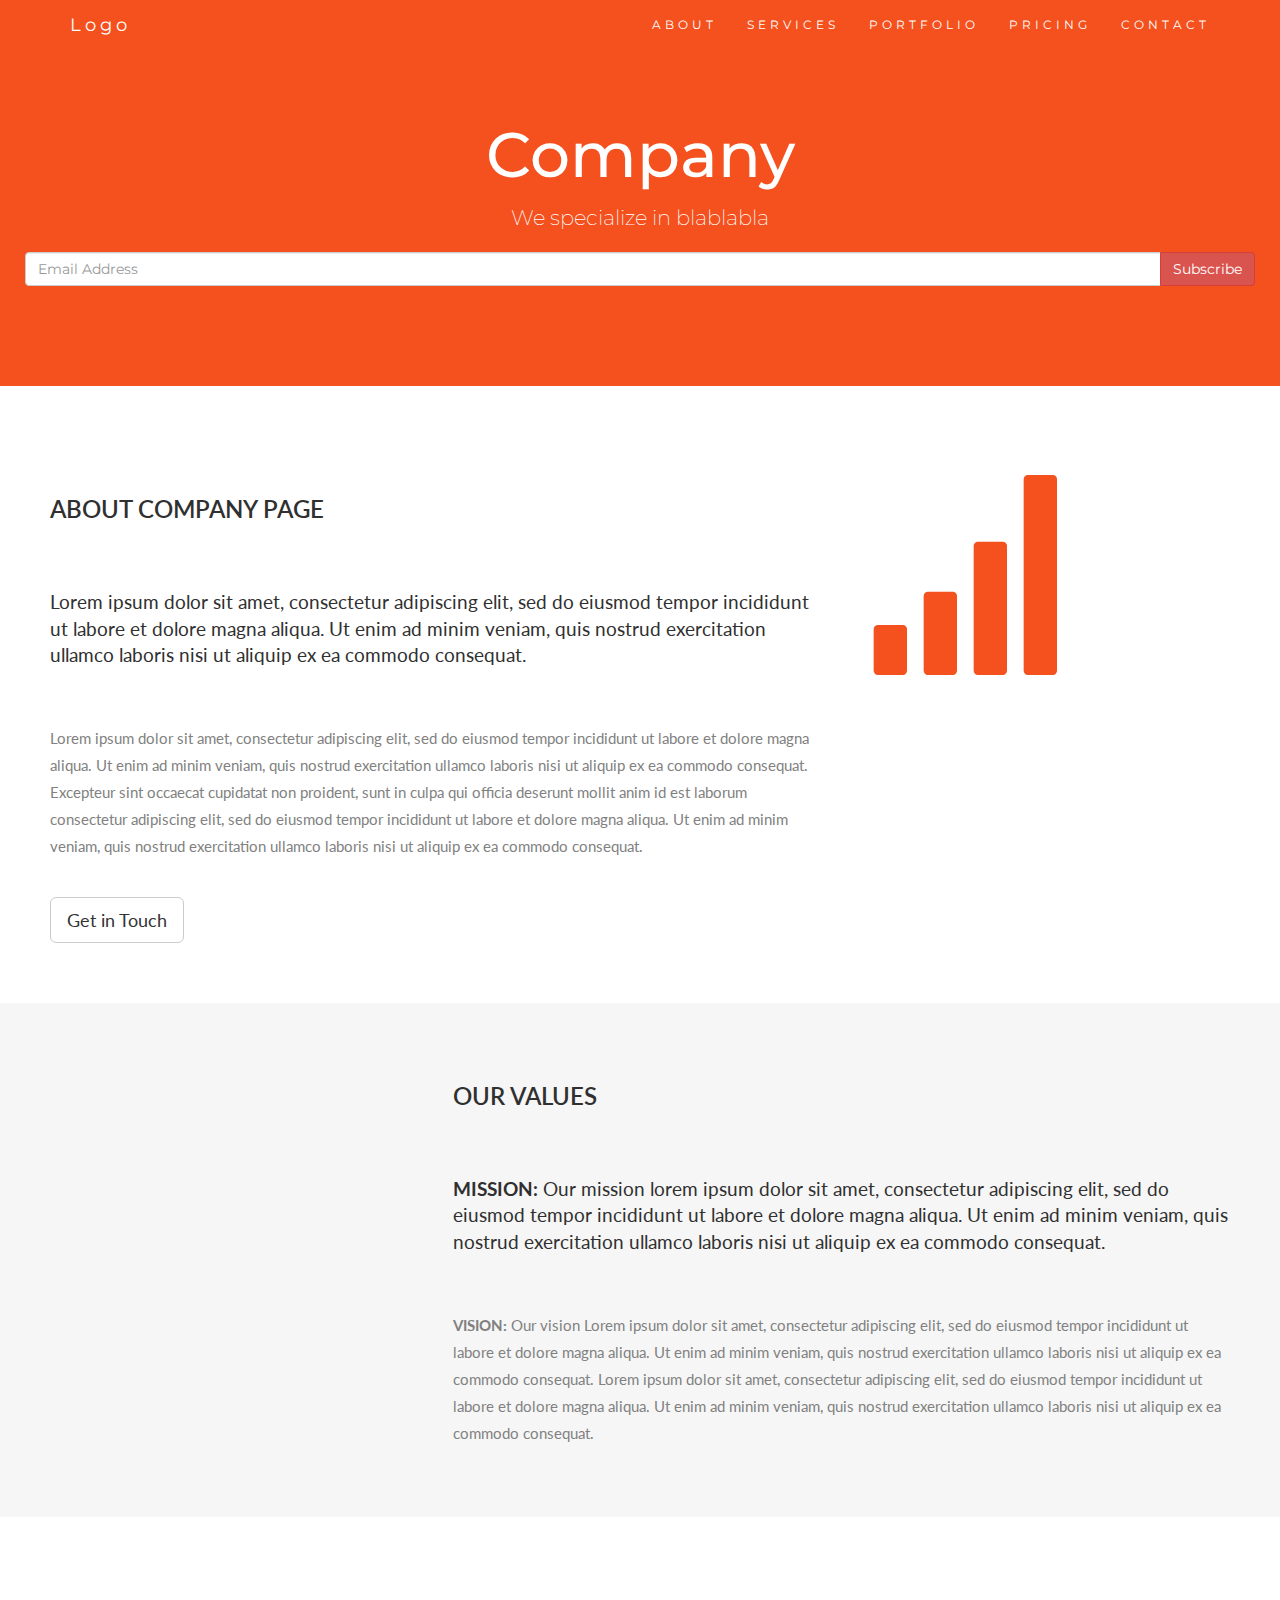
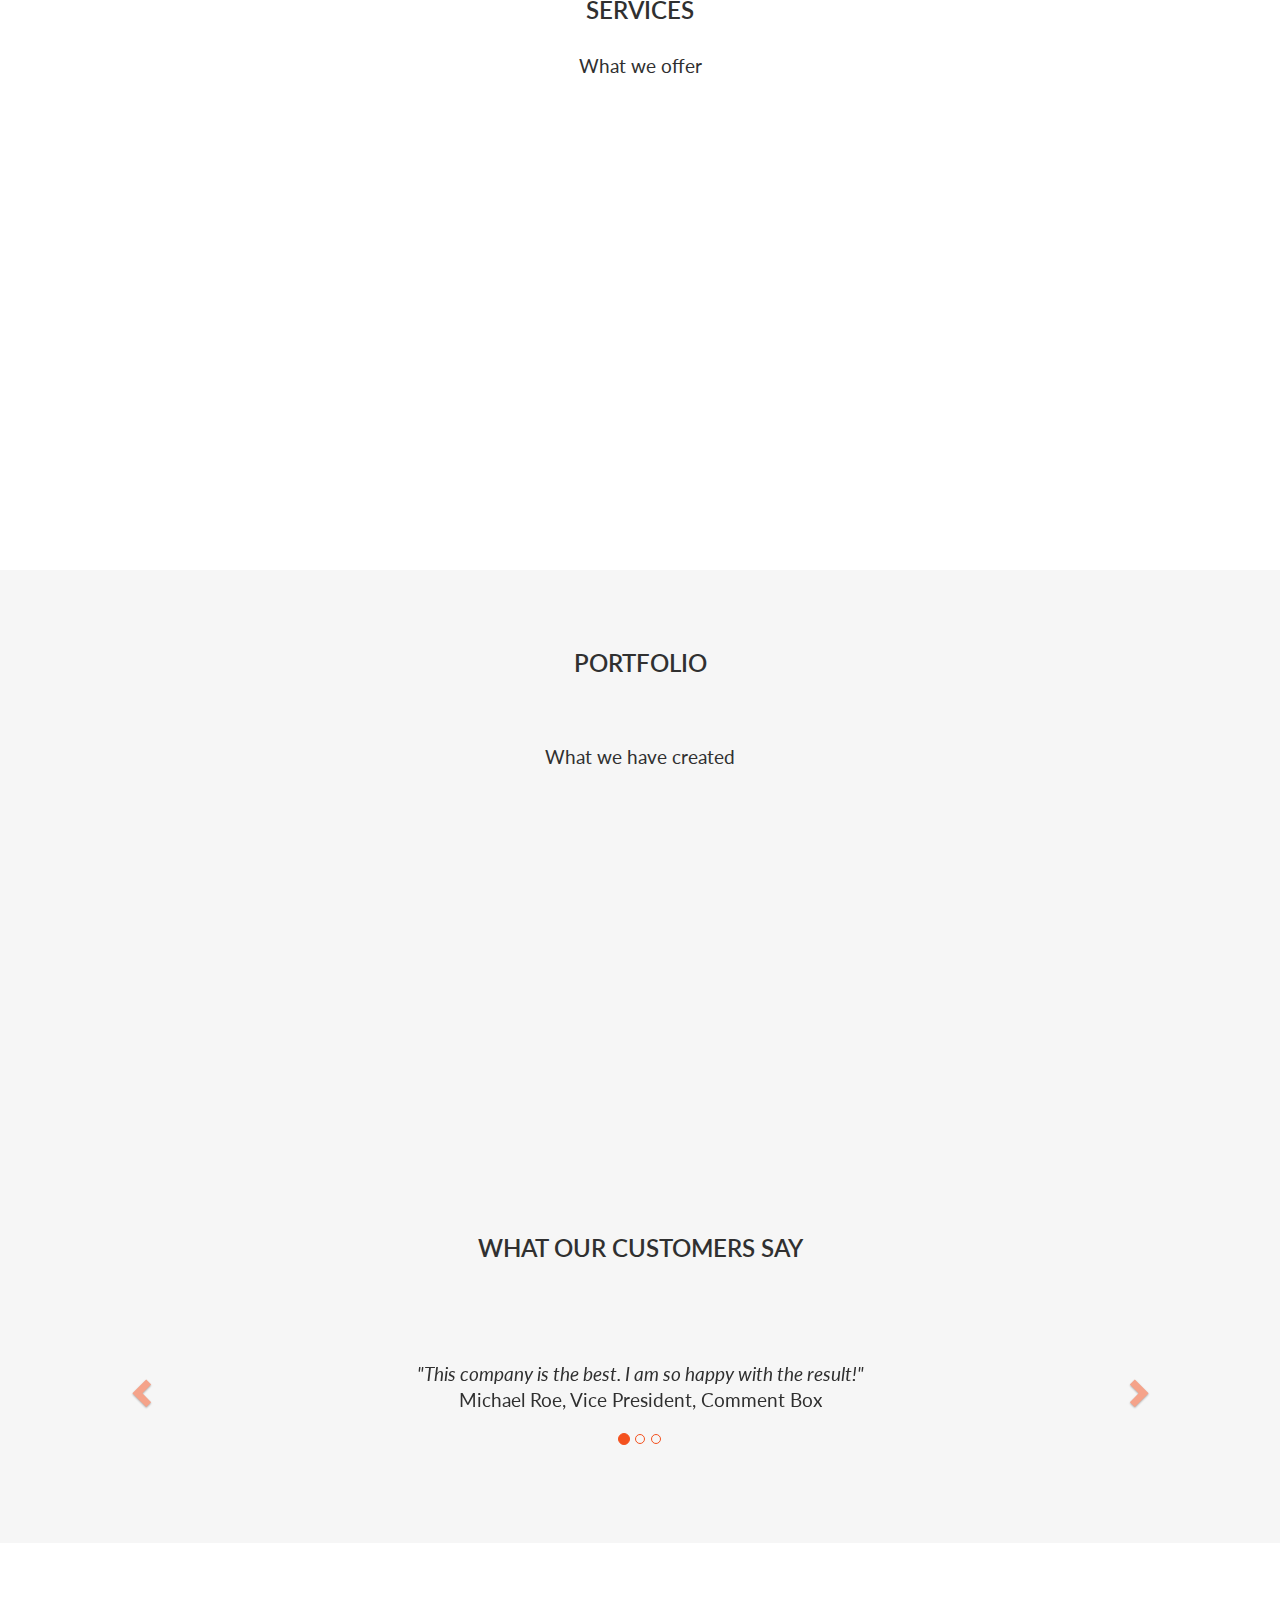
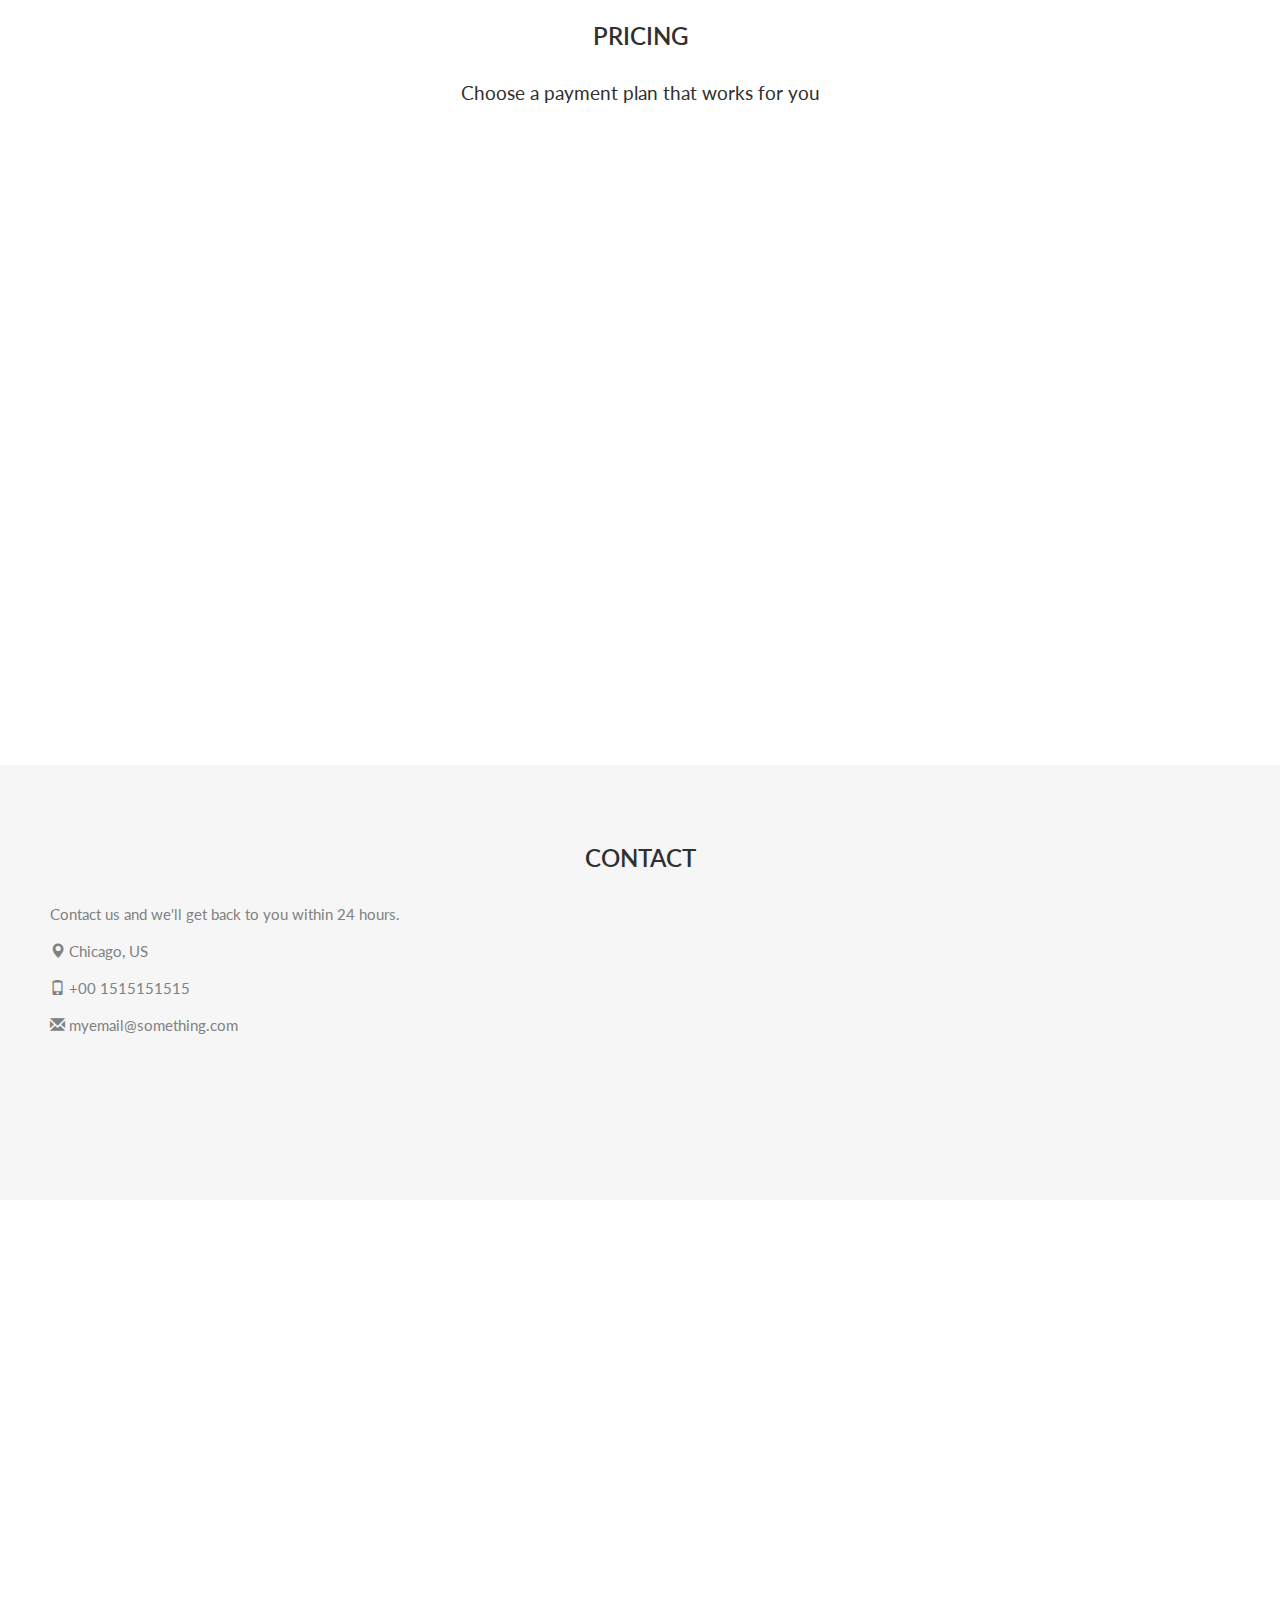
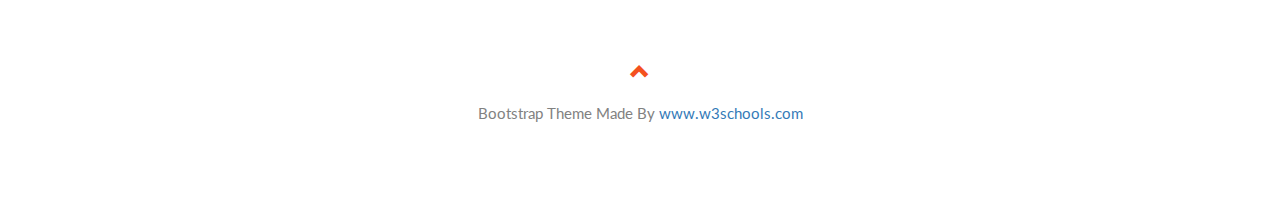
==== template_from_w3.html @ d969f8ed "Add template from w3schools" ====
<!DOCTYPE html>
<html lang="en">
<head>
  <!-- Theme Made By www.w3schools.com - No Copyright -->
  <title>Bootstrap Theme Company Page</title>
  <meta charset="utf-8">
  <meta name="viewport" content="width=device-width, initial-scale=1">
  <link rel="stylesheet" href="https://maxcdn.bootstrapcdn.com/bootstrap/3.3.7/css/bootstrap.min.css">
  <link href="https://fonts.googleapis.com/css?family=Montserrat" rel="stylesheet" type="text/css">
  <link href="https://fonts.googleapis.com/css?family=Lato" rel="stylesheet" type="text/css">
  <script src="https://ajax.googleapis.com/ajax/libs/jquery/3.3.1/jquery.min.js"></script>
  <script src="https://maxcdn.bootstrapcdn.com/bootstrap/3.3.7/js/bootstrap.min.js"></script>
  <style>
  body {
      font: 400 15px Lato, sans-serif;
      line-height: 1.8;
      color: #818181;
  }
  h2 {
      font-size: 24px;
      text-transform: uppercase;
      color: #303030;
      font-weight: 600;
      margin-bottom: 30px;
  }
  h4 {
      font-size: 19px;
      line-height: 1.375em;
      color: #303030;
      font-weight: 400;
      margin-bottom: 30px;
  }
  .jumbotron {
      background-color: #f4511e;
      color: #fff;
      padding: 100px 25px;
      font-family: Montserrat, sans-serif;
  }
  .container-fluid {
      padding: 60px 50px;
  }
  .bg-grey {
      background-color: #f6f6f6;
  }
  .logo-small {
      color: #f4511e;
      font-size: 50px;
  }
  .logo {
      color: #f4511e;
      font-size: 200px;
  }
  .thumbnail {
      padding: 0 0 15px 0;
      border: none;
      border-radius: 0;
  }
  .thumbnail img {
      width: 100%;
      height: 100%;
      margin-bottom: 10px;
  }
  .carousel-control.right, .carousel-control.left {
      background-image: none;
      color: #f4511e;
  }
  .carousel-indicators li {
      border-color: #f4511e;
  }
  .carousel-indicators li.active {
      background-color: #f4511e;
  }
  .item h4 {
      font-size: 19px;
      line-height: 1.375em;
      font-weight: 400;
      font-style: italic;
      margin: 70px 0;
  }
  .item span {
      font-style: normal;
  }
  .panel {
      border: 1px solid #f4511e;
      border-radius:0 !important;
      transition: box-shadow 0.5s;
  }
  .panel:hover {
      box-shadow: 5px 0px 40px rgba(0,0,0, .2);
  }
  .panel-footer .btn:hover {
      border: 1px solid #f4511e;
      background-color: #fff !important;
      color: #f4511e;
  }
  .panel-heading {
      color: #fff !important;
      background-color: #f4511e !important;
      padding: 25px;
      border-bottom: 1px solid transparent;
      border-top-left-radius: 0px;
      border-top-right-radius: 0px;
      border-bottom-left-radius: 0px;
      border-bottom-right-radius: 0px;
  }
  .panel-footer {
      background-color: white !important;
  }
  .panel-footer h3 {
      font-size: 32px;
  }
  .panel-footer h4 {
      color: #aaa;
      font-size: 14px;
  }
  .panel-footer .btn {
      margin: 15px 0;
      background-color: #f4511e;
      color: #fff;
  }
  .navbar {
      margin-bottom: 0;
      background-color: #f4511e;
      z-index: 9999;
      border: 0;
      font-size: 12px !important;
      line-height: 1.42857143 !important;
      letter-spacing: 4px;
      border-radius: 0;
      font-family: Montserrat, sans-serif;
  }
  .navbar li a, .navbar .navbar-brand {
      color: #fff !important;
  }
  .navbar-nav li a:hover, .navbar-nav li.active a {
      color: #f4511e !important;
      background-color: #fff !important;
  }
  .navbar-default .navbar-toggle {
      border-color: transparent;
      color: #fff !important;
  }
  footer .glyphicon {
      font-size: 20px;
      margin-bottom: 20px;
      color: #f4511e;
  }
  .slideanim {visibility:hidden;}
  .slide {
      animation-name: slide;
      -webkit-animation-name: slide;
      animation-duration: 1s;
      -webkit-animation-duration: 1s;
      visibility: visible;
  }
  @keyframes slide {
    0% {
      opacity: 0;
      transform: translateY(70%);
    }
    100% {
      opacity: 1;
      transform: translateY(0%);
    }
  }
  @-webkit-keyframes slide {
    0% {
      opacity: 0;
      -webkit-transform: translateY(70%);
    }
    100% {
      opacity: 1;
      -webkit-transform: translateY(0%);
    }
  }
  @media screen and (max-width: 768px) {
    .col-sm-4 {
      text-align: center;
      margin: 25px 0;
    }
    .btn-lg {
        width: 100%;
        margin-bottom: 35px;
    }
  }
  @media screen and (max-width: 480px) {
    .logo {
        font-size: 150px;
    }
  }
  </style>
</head>
<body id="myPage" data-spy="scroll" data-target=".navbar" data-offset="60">

<nav class="navbar navbar-default navbar-fixed-top">
  <div class="container">
    <div class="navbar-header">
      <button type="button" class="navbar-toggle" data-toggle="collapse" data-target="#myNavbar">
        <span class="icon-bar"></span>
        <span class="icon-bar"></span>
        <span class="icon-bar"></span>
      </button>
      <a class="navbar-brand" href="#myPage">Logo</a>
    </div>
    <div class="collapse navbar-collapse" id="myNavbar">
      <ul class="nav navbar-nav navbar-right">
        <li><a href="#about">ABOUT</a></li>
        <li><a href="#services">SERVICES</a></li>
        <li><a href="#portfolio">PORTFOLIO</a></li>
        <li><a href="#pricing">PRICING</a></li>
        <li><a href="#contact">CONTACT</a></li>
      </ul>
    </div>
  </div>
</nav>

<div class="jumbotron text-center">
  <h1>Company</h1>
  <p>We specialize in blablabla</p>
  <form>
    <div class="input-group">
      <input type="email" class="form-control" size="50" placeholder="Email Address" required>
      <div class="input-group-btn">
        <button type="button" class="btn btn-danger">Subscribe</button>
      </div>
    </div>
  </form>
</div>

<!-- Container (About Section) -->
<div id="about" class="container-fluid">
  <div class="row">
    <div class="col-sm-8">
      <h2>About Company Page</h2><br>
      <h4>Lorem ipsum dolor sit amet, consectetur adipiscing elit, sed do eiusmod tempor incididunt ut labore et dolore magna aliqua. Ut enim ad minim veniam, quis nostrud exercitation ullamco laboris nisi ut aliquip ex ea commodo consequat.</h4><br>
      <p>Lorem ipsum dolor sit amet, consectetur adipiscing elit, sed do eiusmod tempor incididunt ut labore et dolore magna aliqua. Ut enim ad minim veniam, quis nostrud exercitation ullamco laboris nisi ut aliquip ex ea commodo consequat. Excepteur sint occaecat cupidatat non proident, sunt in culpa qui officia deserunt mollit anim id est laborum consectetur adipiscing elit, sed do eiusmod tempor incididunt ut labore et dolore magna aliqua. Ut enim ad minim veniam, quis nostrud exercitation ullamco laboris nisi ut aliquip ex ea commodo consequat.</p>
      <br><button class="btn btn-default btn-lg">Get in Touch</button>
    </div>
    <div class="col-sm-4">
      <span class="glyphicon glyphicon-signal logo"></span>
    </div>
  </div>
</div>

<div class="container-fluid bg-grey">
  <div class="row">
    <div class="col-sm-4">
      <span class="glyphicon glyphicon-globe logo slideanim"></span>
    </div>
    <div class="col-sm-8">
      <h2>Our Values</h2><br>
      <h4><strong>MISSION:</strong> Our mission lorem ipsum dolor sit amet, consectetur adipiscing elit, sed do eiusmod tempor incididunt ut labore et dolore magna aliqua. Ut enim ad minim veniam, quis nostrud exercitation ullamco laboris nisi ut aliquip ex ea commodo consequat.</h4><br>
      <p><strong>VISION:</strong> Our vision Lorem ipsum dolor sit amet, consectetur adipiscing elit, sed do eiusmod tempor incididunt ut labore et dolore magna aliqua. Ut enim ad minim veniam, quis nostrud exercitation ullamco laboris nisi ut aliquip ex ea commodo consequat.
      Lorem ipsum dolor sit amet, consectetur adipiscing elit, sed do eiusmod tempor incididunt ut labore et dolore magna aliqua. Ut enim ad minim veniam, quis nostrud exercitation ullamco laboris nisi ut aliquip ex ea commodo consequat.</p>
    </div>
  </div>
</div>

<!-- Container (Services Section) -->
<div id="services" class="container-fluid text-center">
  <h2>SERVICES</h2>
  <h4>What we offer</h4>
  <br>
  <div class="row slideanim">
    <div class="col-sm-4">
      <span class="glyphicon glyphicon-off logo-small"></span>
      <h4>POWER</h4>
      <p>Lorem ipsum dolor sit amet..</p>
    </div>
    <div class="col-sm-4">
      <span class="glyphicon glyphicon-heart logo-small"></span>
      <h4>LOVE</h4>
      <p>Lorem ipsum dolor sit amet..</p>
    </div>
    <div class="col-sm-4">
      <span class="glyphicon glyphicon-lock logo-small"></span>
      <h4>JOB DONE</h4>
      <p>Lorem ipsum dolor sit amet..</p>
    </div>
  </div>
  <br><br>
  <div class="row slideanim">
    <div class="col-sm-4">
      <span class="glyphicon glyphicon-leaf logo-small"></span>
      <h4>GREEN</h4>
      <p>Lorem ipsum dolor sit amet..</p>
    </div>
    <div class="col-sm-4">
      <span class="glyphicon glyphicon-certificate logo-small"></span>
      <h4>CERTIFIED</h4>
      <p>Lorem ipsum dolor sit amet..</p>
    </div>
    <div class="col-sm-4">
      <span class="glyphicon glyphicon-wrench logo-small"></span>
      <h4 style="color:#303030;">HARD WORK</h4>
      <p>Lorem ipsum dolor sit amet..</p>
    </div>
  </div>
</div>

<!-- Container (Portfolio Section) -->
<div id="portfolio" class="container-fluid text-center bg-grey">
  <h2>Portfolio</h2><br>
  <h4>What we have created</h4>
  <div class="row text-center slideanim">
    <div class="col-sm-4">
      <div class="thumbnail">
        <img src="paris.jpg" alt="Paris" width="400" height="300">
        <p><strong>Paris</strong></p>
        <p>Yes, we built Paris</p>
      </div>
    </div>
    <div class="col-sm-4">
      <div class="thumbnail">
        <img src="newyork.jpg" alt="New York" width="400" height="300">
        <p><strong>New York</strong></p>
        <p>We built New York</p>
      </div>
    </div>
    <div class="col-sm-4">
      <div class="thumbnail">
        <img src="sanfran.jpg" alt="San Francisco" width="400" height="300">
        <p><strong>San Francisco</strong></p>
        <p>Yes, San Fran is ours</p>
      </div>
    </div>
  </div><br>

  <h2>What our customers say</h2>
  <div id="myCarousel" class="carousel slide text-center" data-ride="carousel">
    <!-- Indicators -->
    <ol class="carousel-indicators">
      <li data-target="#myCarousel" data-slide-to="0" class="active"></li>
      <li data-target="#myCarousel" data-slide-to="1"></li>
      <li data-target="#myCarousel" data-slide-to="2"></li>
    </ol>

    <!-- Wrapper for slides -->
    <div class="carousel-inner" role="listbox">
      <div class="item active">
        <h4>"This company is the best. I am so happy with the result!"<br><span>Michael Roe, Vice President, Comment Box</span></h4>
      </div>
      <div class="item">
        <h4>"One word... WOW!!"<br><span>John Doe, Salesman, Rep Inc</span></h4>
      </div>
      <div class="item">
        <h4>"Could I... BE any more happy with this company?"<br><span>Chandler Bing, Actor, FriendsAlot</span></h4>
      </div>
    </div>

    <!-- Left and right controls -->
    <a class="left carousel-control" href="#myCarousel" role="button" data-slide="prev">
      <span class="glyphicon glyphicon-chevron-left" aria-hidden="true"></span>
      <span class="sr-only">Previous</span>
    </a>
    <a class="right carousel-control" href="#myCarousel" role="button" data-slide="next">
      <span class="glyphicon glyphicon-chevron-right" aria-hidden="true"></span>
      <span class="sr-only">Next</span>
    </a>
  </div>
</div>

<!-- Container (Pricing Section) -->
<div id="pricing" class="container-fluid">
  <div class="text-center">
    <h2>Pricing</h2>
    <h4>Choose a payment plan that works for you</h4>
  </div>
  <div class="row slideanim">
    <div class="col-sm-4 col-xs-12">
      <div class="panel panel-default text-center">
        <div class="panel-heading">
          <h1>Basic</h1>
        </div>
        <div class="panel-body">
          <p><strong>20</strong> Lorem</p>
          <p><strong>15</strong> Ipsum</p>
          <p><strong>5</strong> Dolor</p>
          <p><strong>2</strong> Sit</p>
          <p><strong>Endless</strong> Amet</p>
        </div>
        <div class="panel-footer">
          <h3>$19</h3>
          <h4>per month</h4>
          <button class="btn btn-lg">Sign Up</button>
        </div>
      </div>
    </div>
    <div class="col-sm-4 col-xs-12">
      <div class="panel panel-default text-center">
        <div class="panel-heading">
          <h1>Pro</h1>
        </div>
        <div class="panel-body">
          <p><strong>50</strong> Lorem</p>
          <p><strong>25</strong> Ipsum</p>
          <p><strong>10</strong> Dolor</p>
          <p><strong>5</strong> Sit</p>
          <p><strong>Endless</strong> Amet</p>
        </div>
        <div class="panel-footer">
          <h3>$29</h3>
          <h4>per month</h4>
          <button class="btn btn-lg">Sign Up</button>
        </div>
      </div>
    </div>
    <div class="col-sm-4 col-xs-12">
      <div class="panel panel-default text-center">
        <div class="panel-heading">
          <h1>Premium</h1>
        </div>
        <div class="panel-body">
          <p><strong>100</strong> Lorem</p>
          <p><strong>50</strong> Ipsum</p>
          <p><strong>25</strong> Dolor</p>
          <p><strong>10</strong> Sit</p>
          <p><strong>Endless</strong> Amet</p>
        </div>
        <div class="panel-footer">
          <h3>$49</h3>
          <h4>per month</h4>
          <button class="btn btn-lg">Sign Up</button>
        </div>
      </div>
    </div>
  </div>
</div>

<!-- Container (Contact Section) -->
<div id="contact" class="container-fluid bg-grey">
  <h2 class="text-center">CONTACT</h2>
  <div class="row">
    <div class="col-sm-5">
      <p>Contact us and we'll get back to you within 24 hours.</p>
      <p><span class="glyphicon glyphicon-map-marker"></span> Chicago, US</p>
      <p><span class="glyphicon glyphicon-phone"></span> +00 1515151515</p>
      <p><span class="glyphicon glyphicon-envelope"></span> myemail@something.com</p>
    </div>
    <div class="col-sm-7 slideanim">
      <div class="row">
        <div class="col-sm-6 form-group">
          <input class="form-control" id="name" name="name" placeholder="Name" type="text" required>
        </div>
        <div class="col-sm-6 form-group">
          <input class="form-control" id="email" name="email" placeholder="Email" type="email" required>
        </div>
      </div>
      <textarea class="form-control" id="comments" name="comments" placeholder="Comment" rows="5"></textarea><br>
      <div class="row">
        <div class="col-sm-12 form-group">
          <button class="btn btn-default pull-right" type="submit">Send</button>
        </div>
      </div>
    </div>
  </div>
</div>

<!-- Add Google Maps -->
<div id="googleMap" style="height:400px;width:100%;"></div>
<script>
function myMap() {
var myCenter = new google.maps.LatLng(41.878114, -87.629798);
var mapProp = {center:myCenter, zoom:12, scrollwheel:false, draggable:false, mapTypeId:google.maps.MapTypeId.ROADMAP};
var map = new google.maps.Map(document.getElementById("googleMap"),mapProp);
var marker = new google.maps.Marker({position:myCenter});
marker.setMap(map);
}
</script>
<script src="https://maps.googleapis.com/maps/api/js?key=AIzaSyBu-916DdpKAjTmJNIgngS6HL_kDIKU0aU&callback=myMap"></script>
<!--
To use this code on your website, get a free API key from Google.
Read more at: https://www.w3schools.com/graphics/google_maps_basic.asp
-->

<footer class="container-fluid text-center">
  <a href="#myPage" title="To Top">
    <span class="glyphicon glyphicon-chevron-up"></span>
  </a>
  <p>Bootstrap Theme Made By <a href="https://www.w3schools.com" title="Visit w3schools">www.w3schools.com</a></p>
</footer>

<script>
$(document).ready(function(){
  // Add smooth scrolling to all links in navbar + footer link
  $(".navbar a, footer a[href='#myPage']").on('click', function(event) {
    // Make sure this.hash has a value before overriding default behavior
    if (this.hash !== "") {
      // Prevent default anchor click behavior
      event.preventDefault();

      // Store hash
      var hash = this.hash;

      // Using jQuery's animate() method to add smooth page scroll
      // The optional number (900) specifies the number of milliseconds it takes to scroll to the specified area
      $('html, body').animate({
        scrollTop: $(hash).offset().top
      }, 900, function(){

        // Add hash (#) to URL when done scrolling (default click behavior)
        window.location.hash = hash;
      });
    } // End if
  });

  $(window).scroll(function() {
    $(".slideanim").each(function(){
      var pos = $(this).offset().top;

      var winTop = $(window).scrollTop();
        if (pos < winTop + 600) {
          $(this).addClass("slide");
        }
    });
  });
})
</script>

</body>
</html>
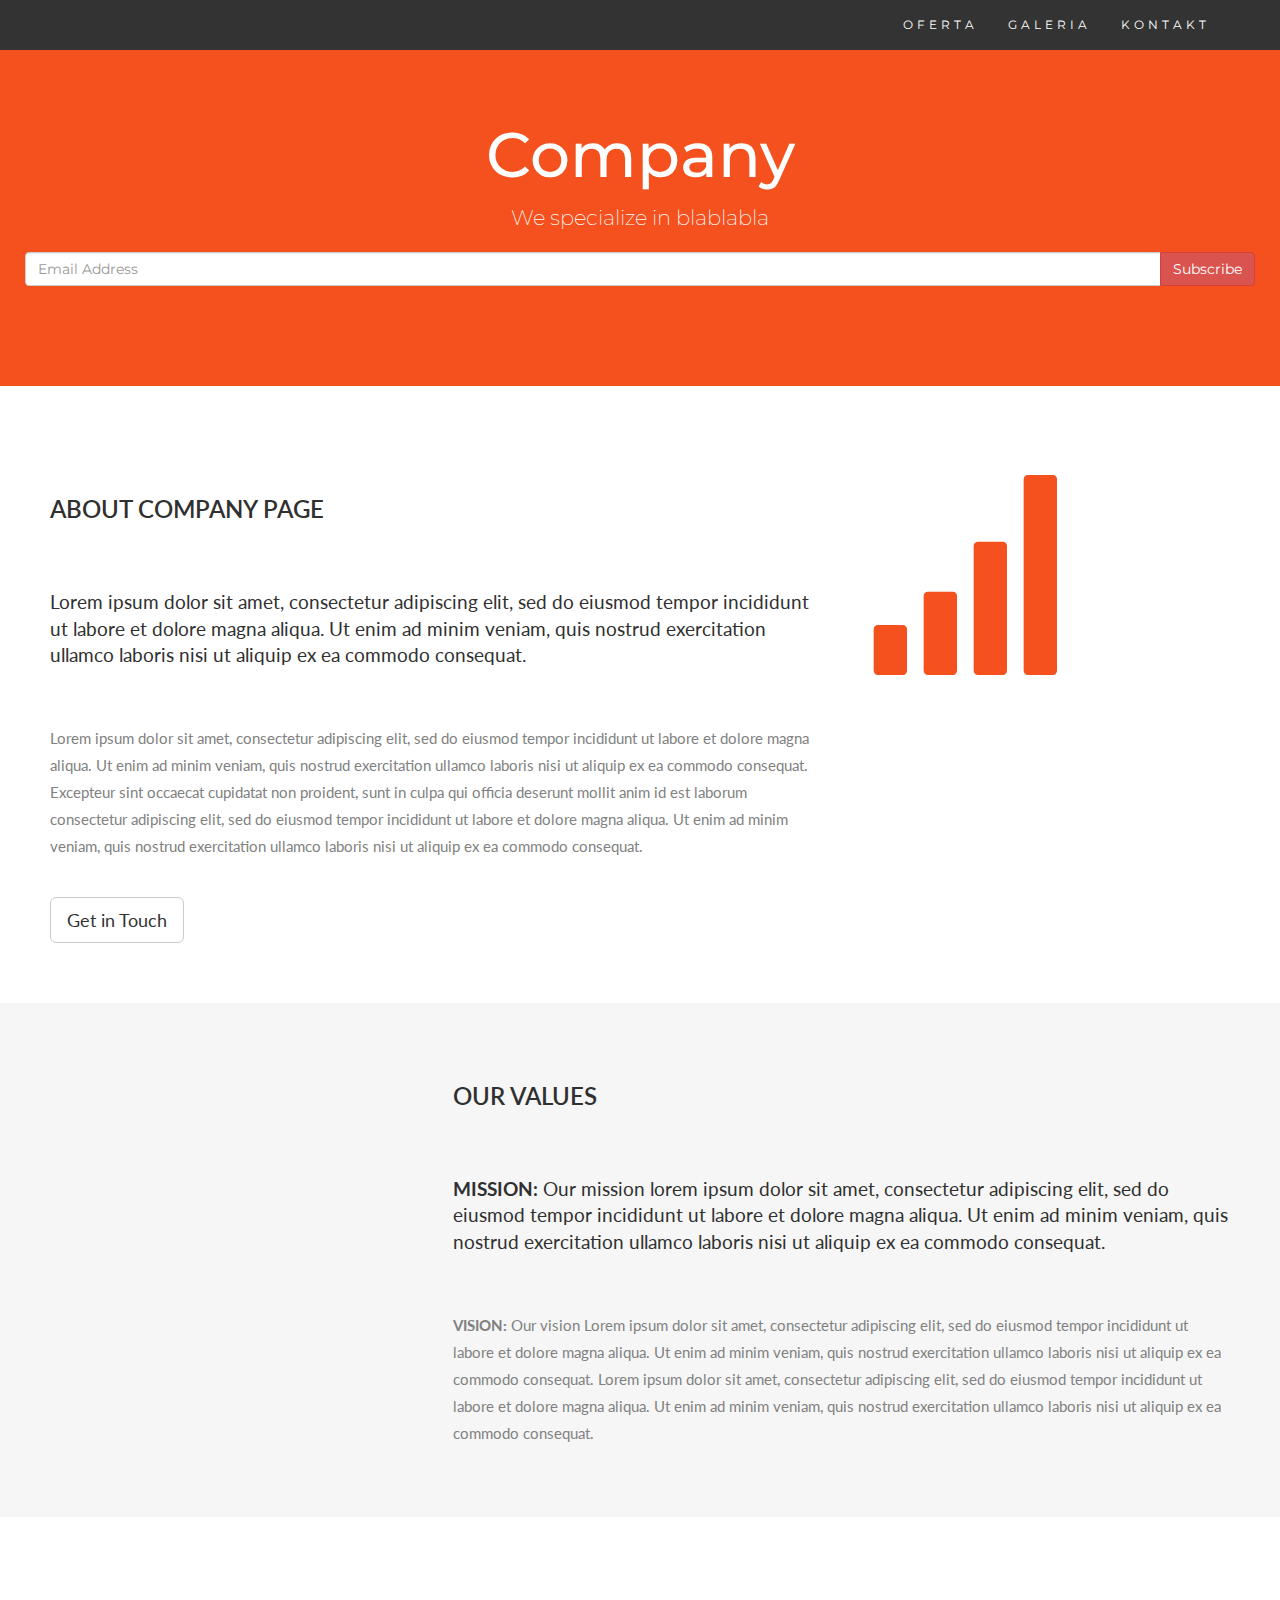
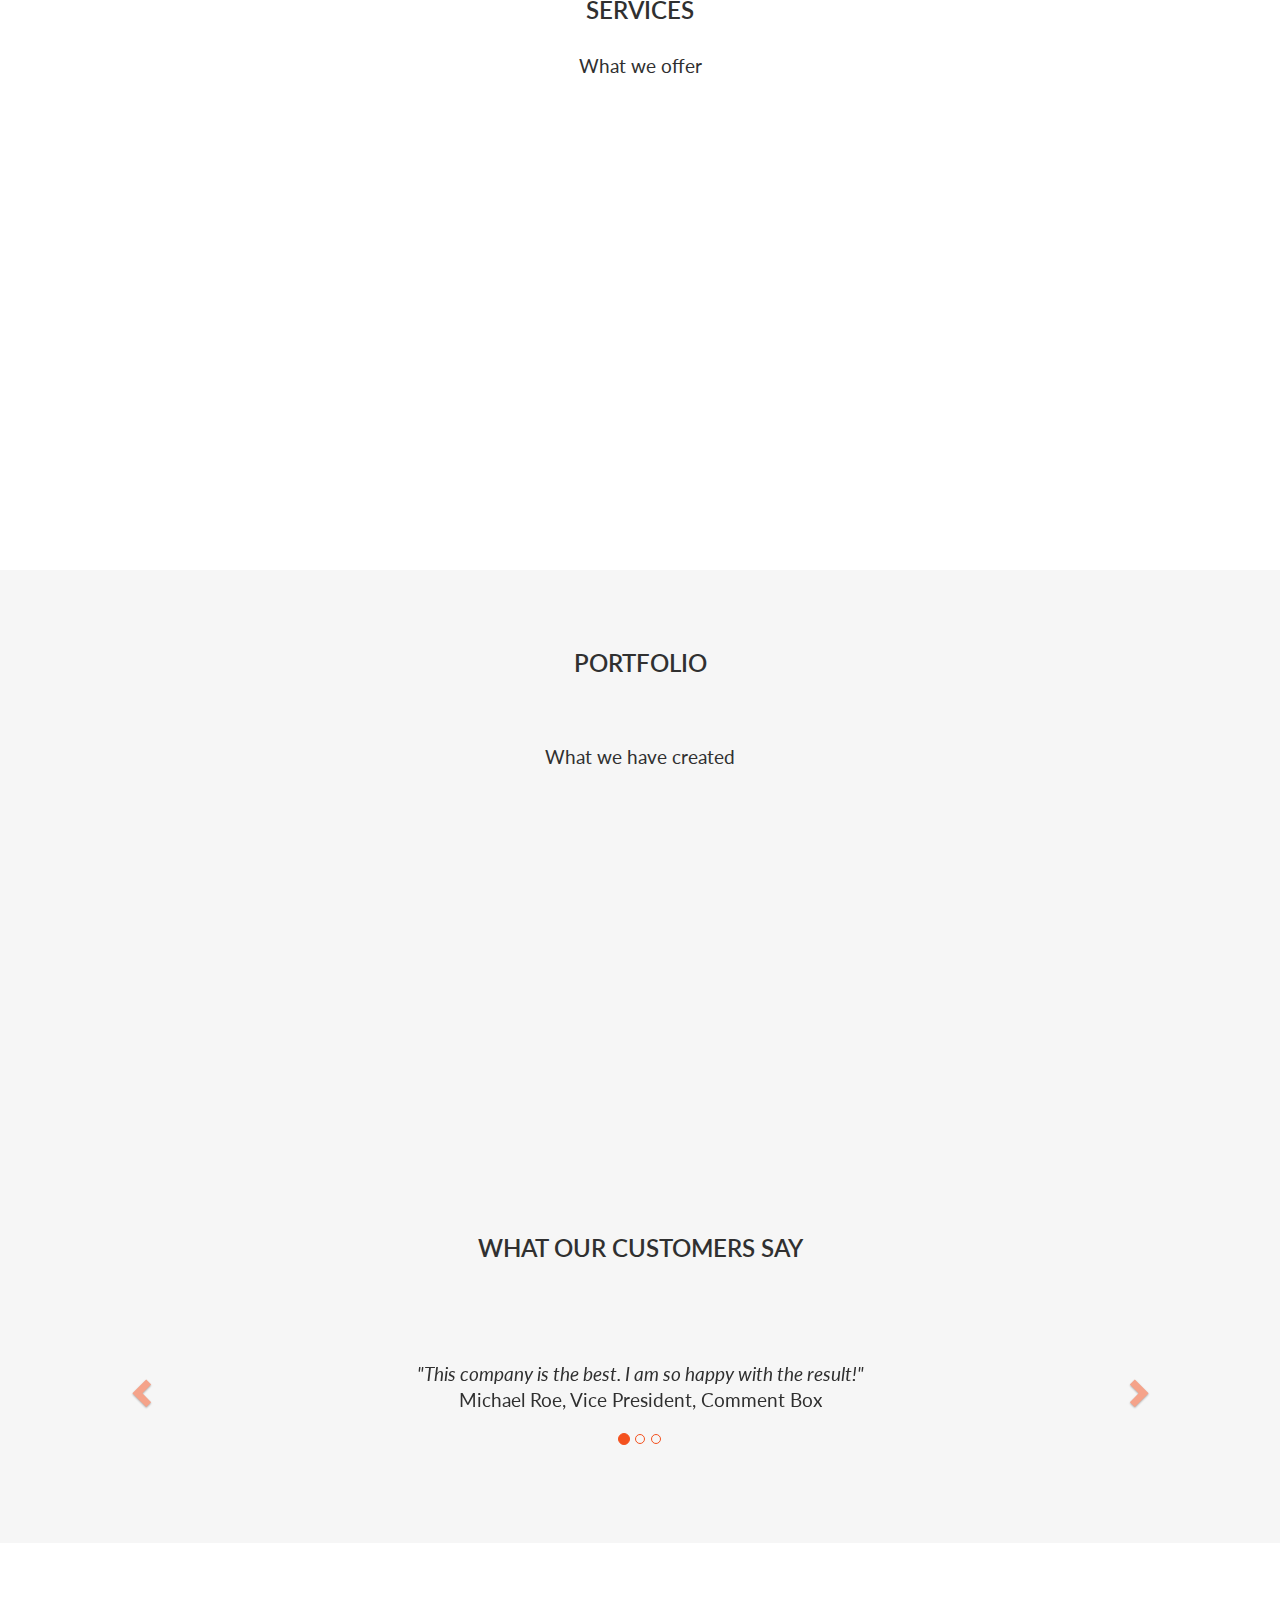
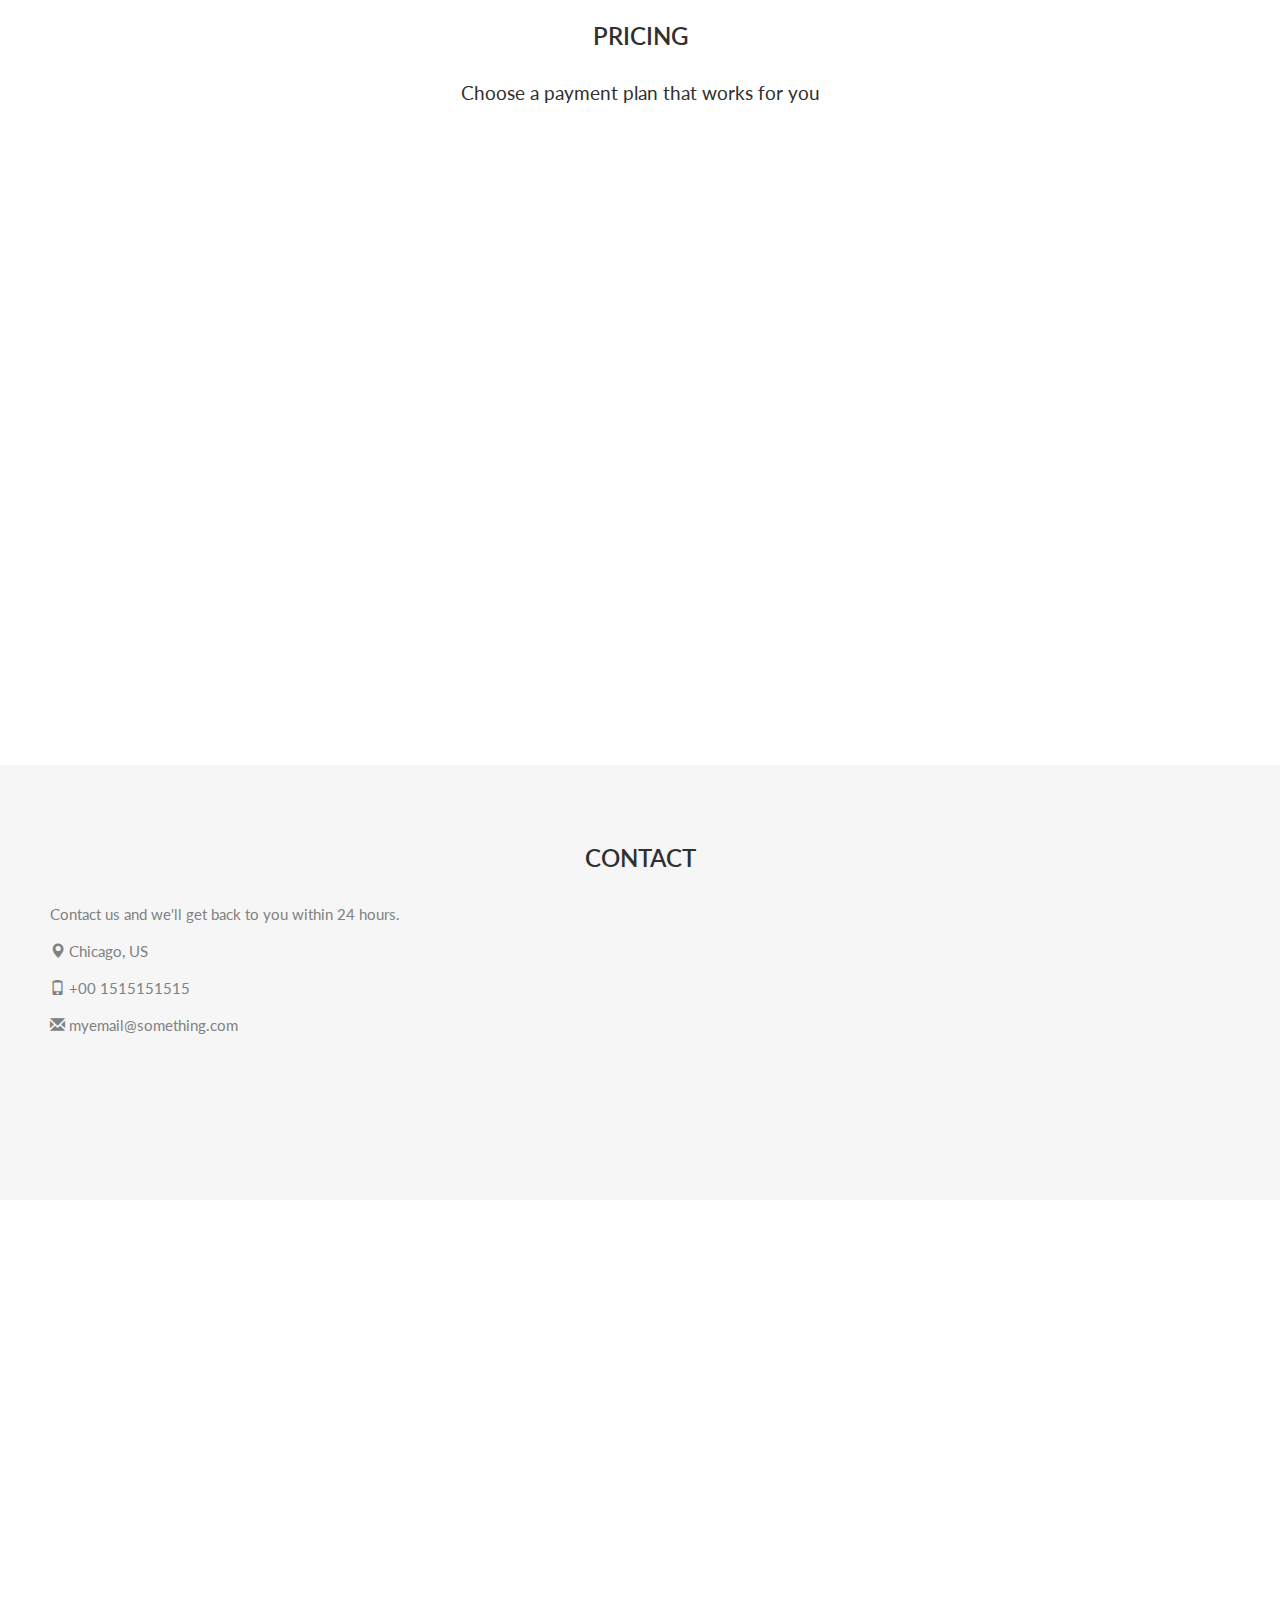
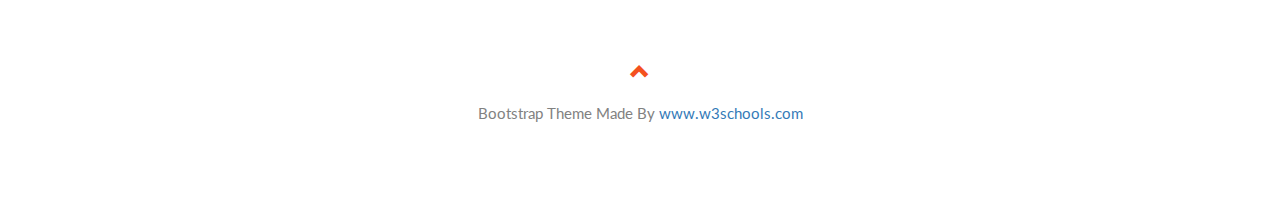
==== commit fd023b0e: "Navbar changes" ====
--- a/template_from_w3.html
+++ b/template_from_w3.html
@@ -1,8 +1,7 @@
 <!DOCTYPE html>
 <html lang="en">
 <head>
-  <!-- Theme Made By www.w3schools.com - No Copyright -->
-  <title>Bootstrap Theme Company Page</title>
+  <title>Tanie spanie - Kluczbork</title>
   <meta charset="utf-8">
   <meta name="viewport" content="width=device-width, initial-scale=1">
   <link rel="stylesheet" href="https://maxcdn.bootstrapcdn.com/bootstrap/3.3.7/css/bootstrap.min.css">
@@ -120,7 +119,7 @@
   }
   .navbar {
       margin-bottom: 0;
-      background-color: #f4511e;
+      background-color: #333333;
       z-index: 9999;
       border: 0;
       font-size: 12px !important;
@@ -200,15 +199,15 @@
         <span class="icon-bar"></span>
         <span class="icon-bar"></span>
       </button>
-      <a class="navbar-brand" href="#myPage">Logo</a>
-    </div>
-    <div class="collapse navbar-collapse" id="myNavbar">
+      <a class="navbar-brand" href="#myPage">Tanie Spanie</a>
+    </div>
+    <!-- <div class="collapse navbar-collapse" id="myNavbar"> -->
+      <div class="navbar" id="myNavbar">
+
       <ul class="nav navbar-nav navbar-right">
-        <li><a href="#about">ABOUT</a></li>
-        <li><a href="#services">SERVICES</a></li>
-        <li><a href="#portfolio">PORTFOLIO</a></li>
-        <li><a href="#pricing">PRICING</a></li>
-        <li><a href="#contact">CONTACT</a></li>
+        <li><a href="#about">OFERTA</a></li>
+        <li><a href="#services">GALERIA</a></li>
+        <li><a href="#portfolio">KONTAKT</a></li>
       </ul>
     </div>
   </div>
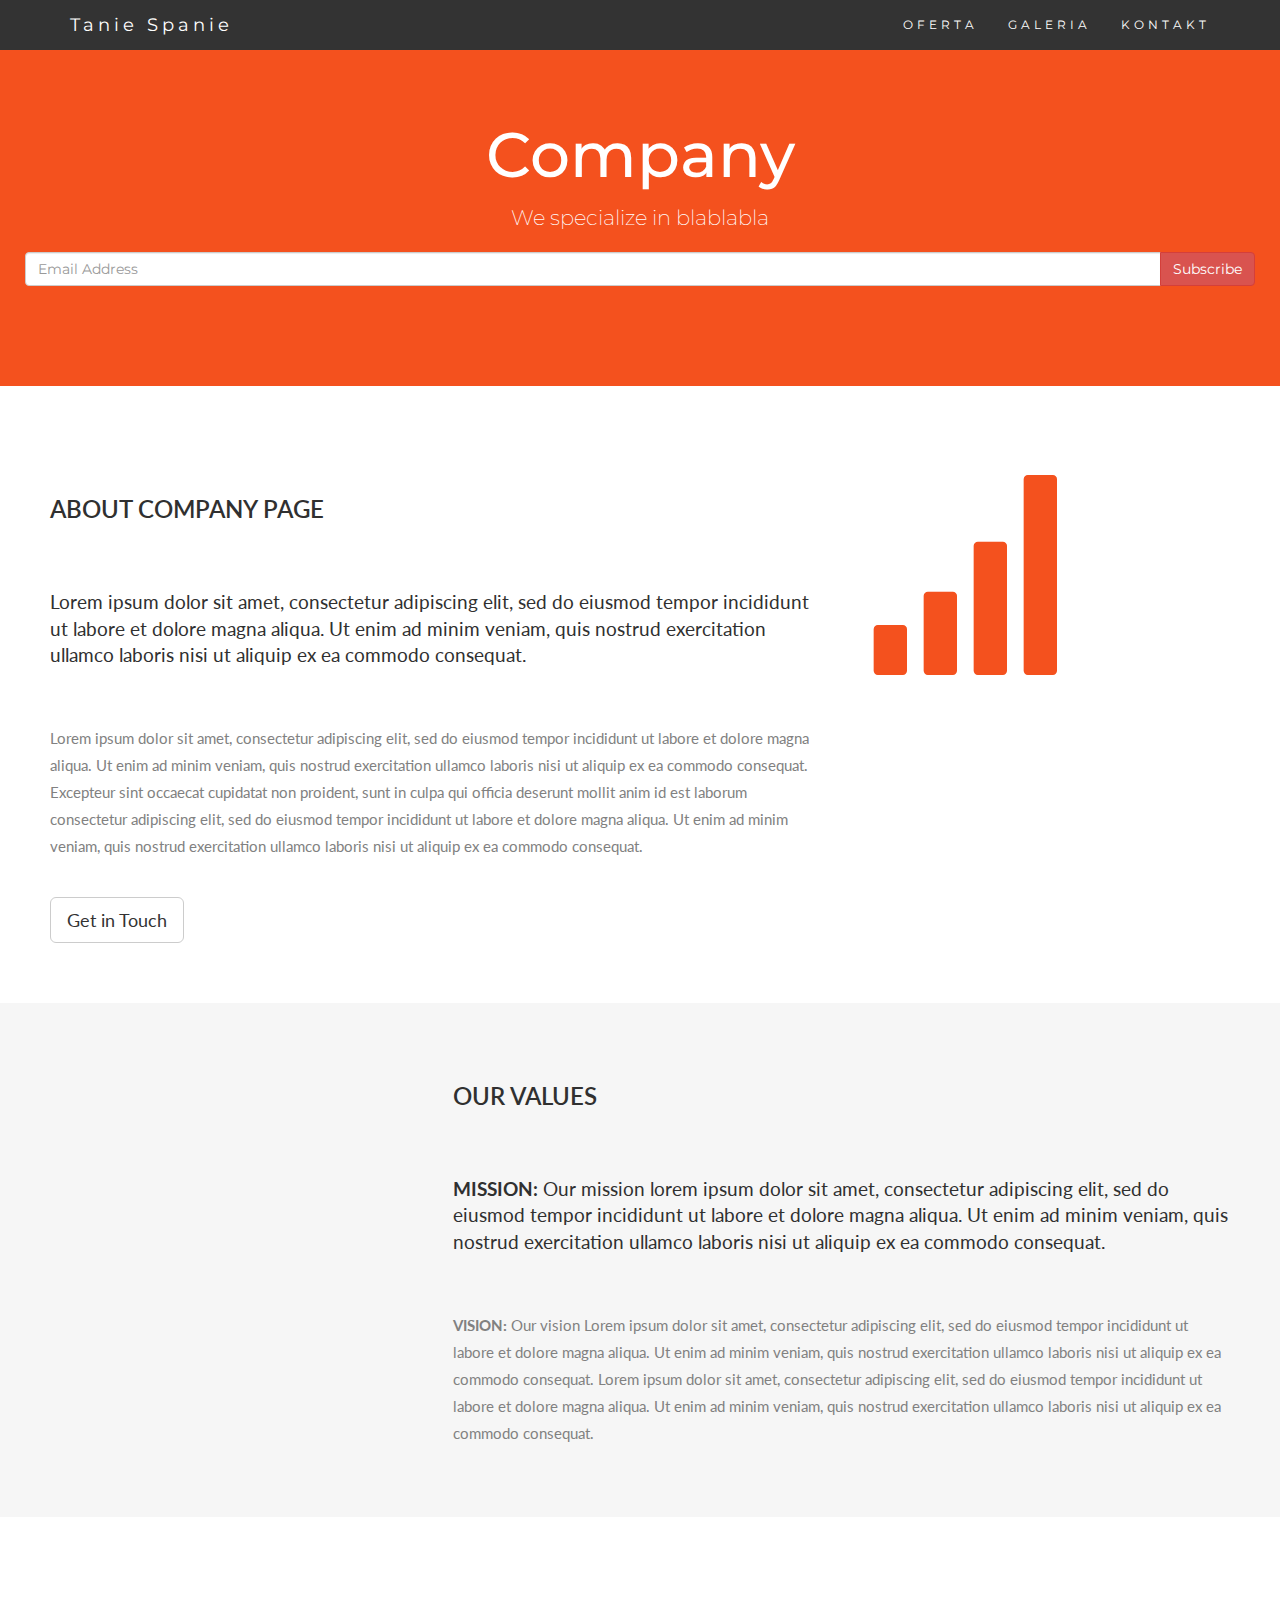
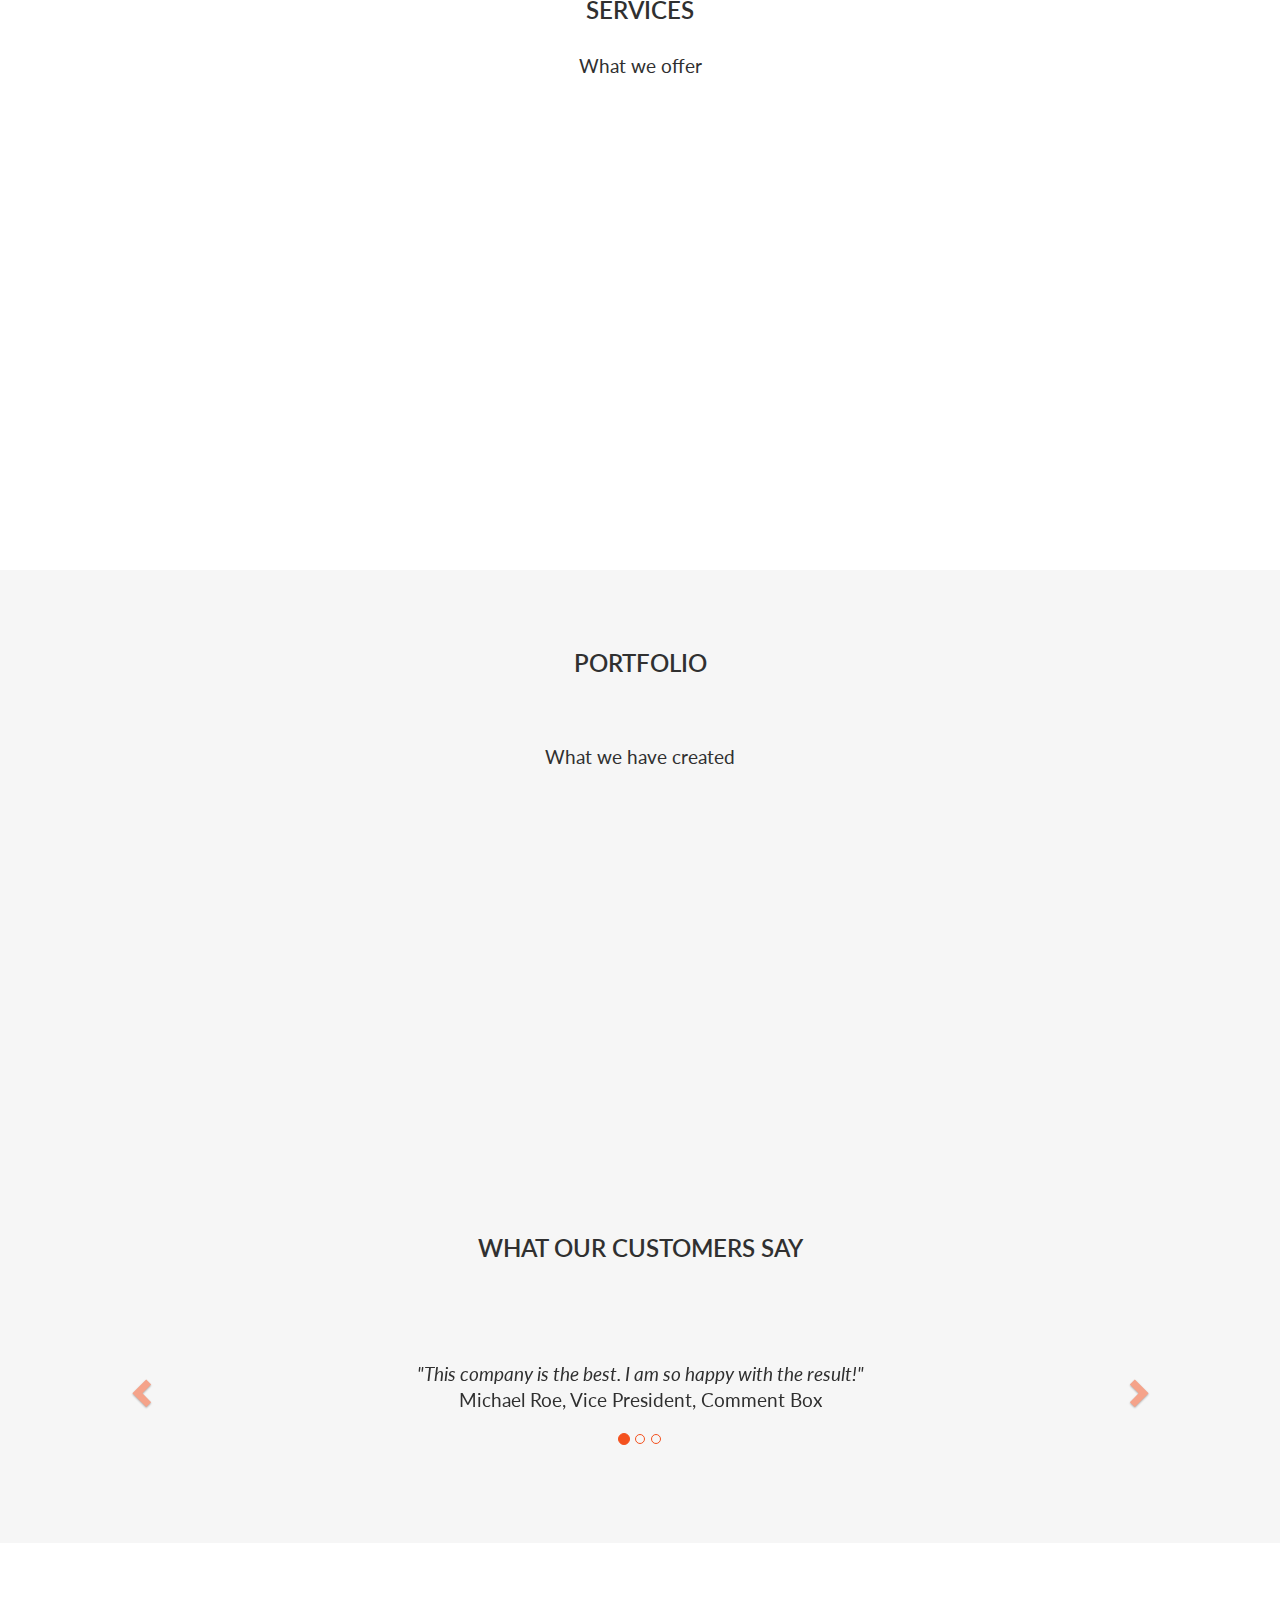
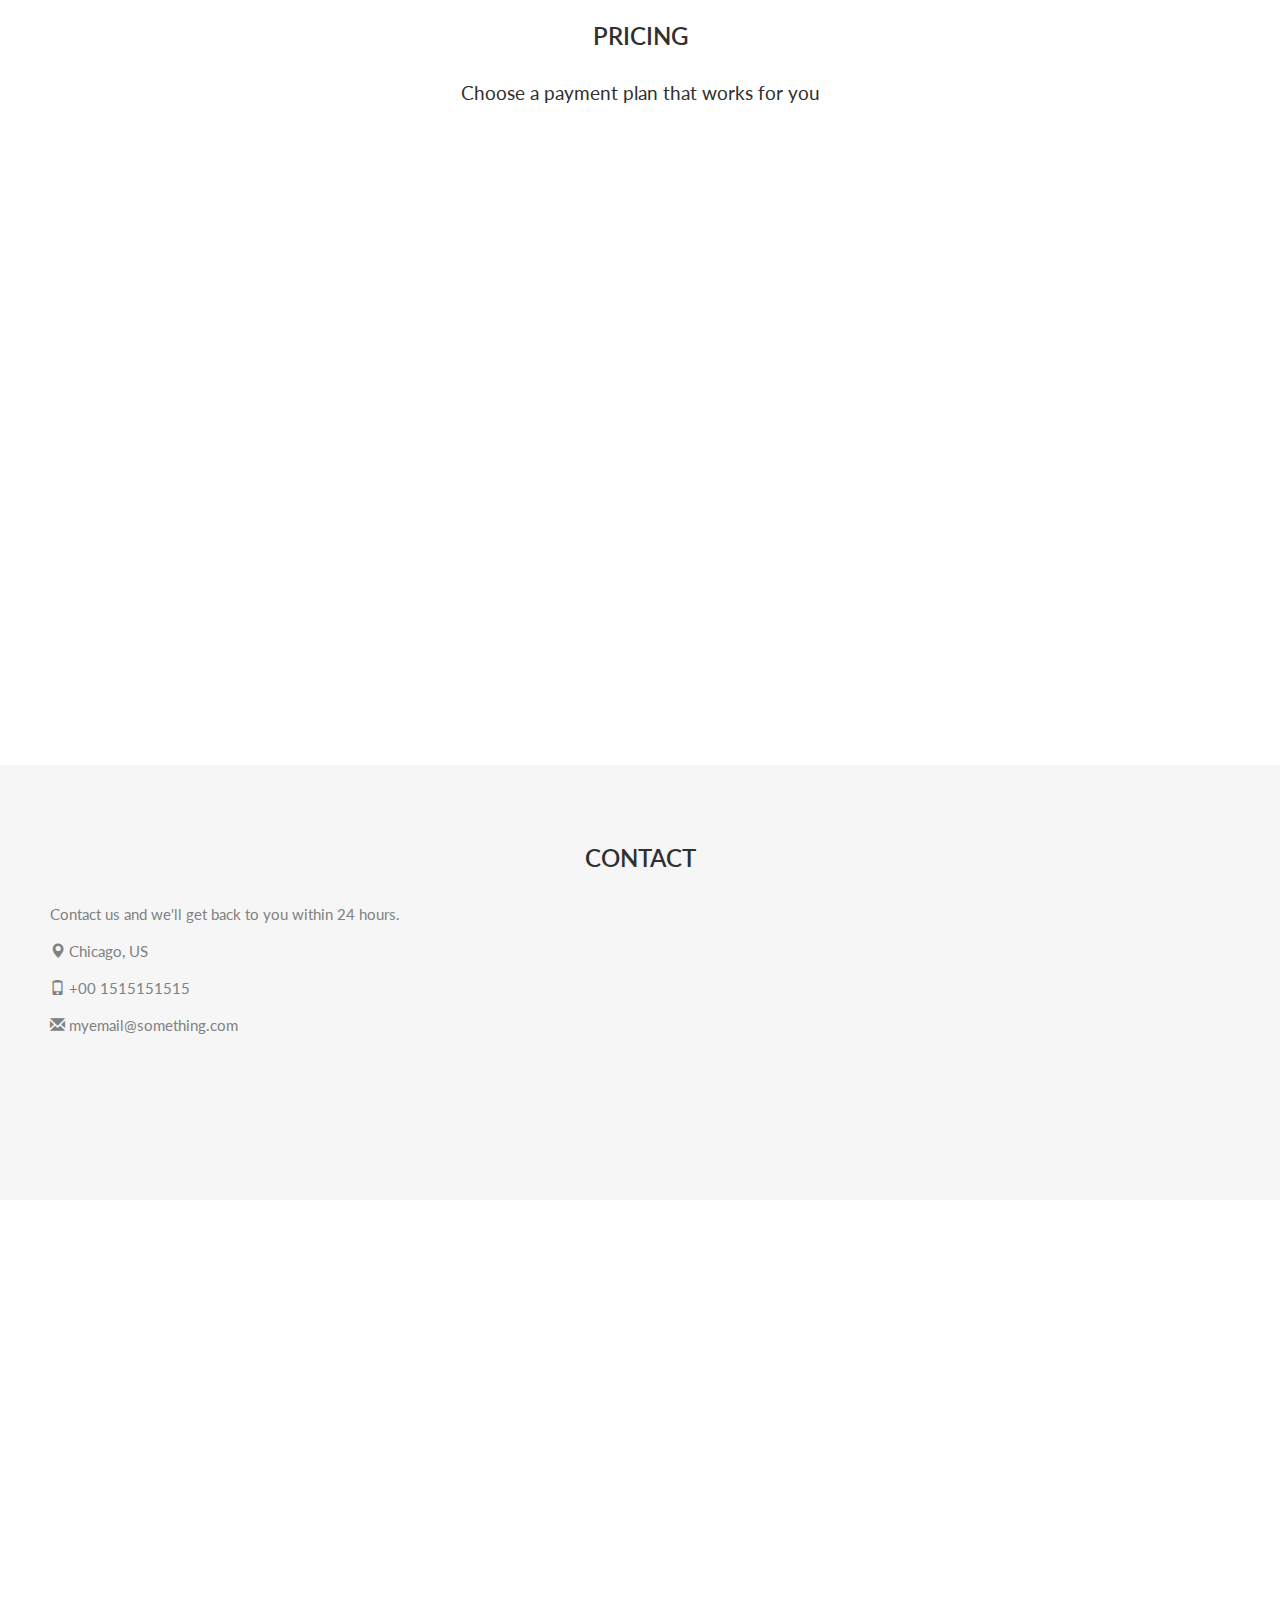
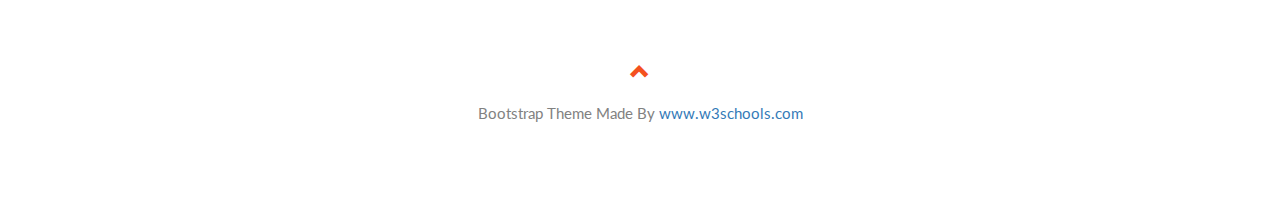
==== commit d8a4a7ee: "Cretate index.html. Add photos." ====
--- a/template_from_w3.html
+++ b/template_from_w3.html
@@ -201,9 +201,7 @@
       </button>
       <a class="navbar-brand" href="#myPage">Tanie Spanie</a>
     </div>
-    <!-- <div class="collapse navbar-collapse" id="myNavbar"> -->
-      <div class="navbar" id="myNavbar">
-
+    <div class="collapse navbar-collapse" id="myNavbar">
       <ul class="nav navbar-nav navbar-right">
         <li><a href="#about">OFERTA</a></li>
         <li><a href="#services">GALERIA</a></li>
